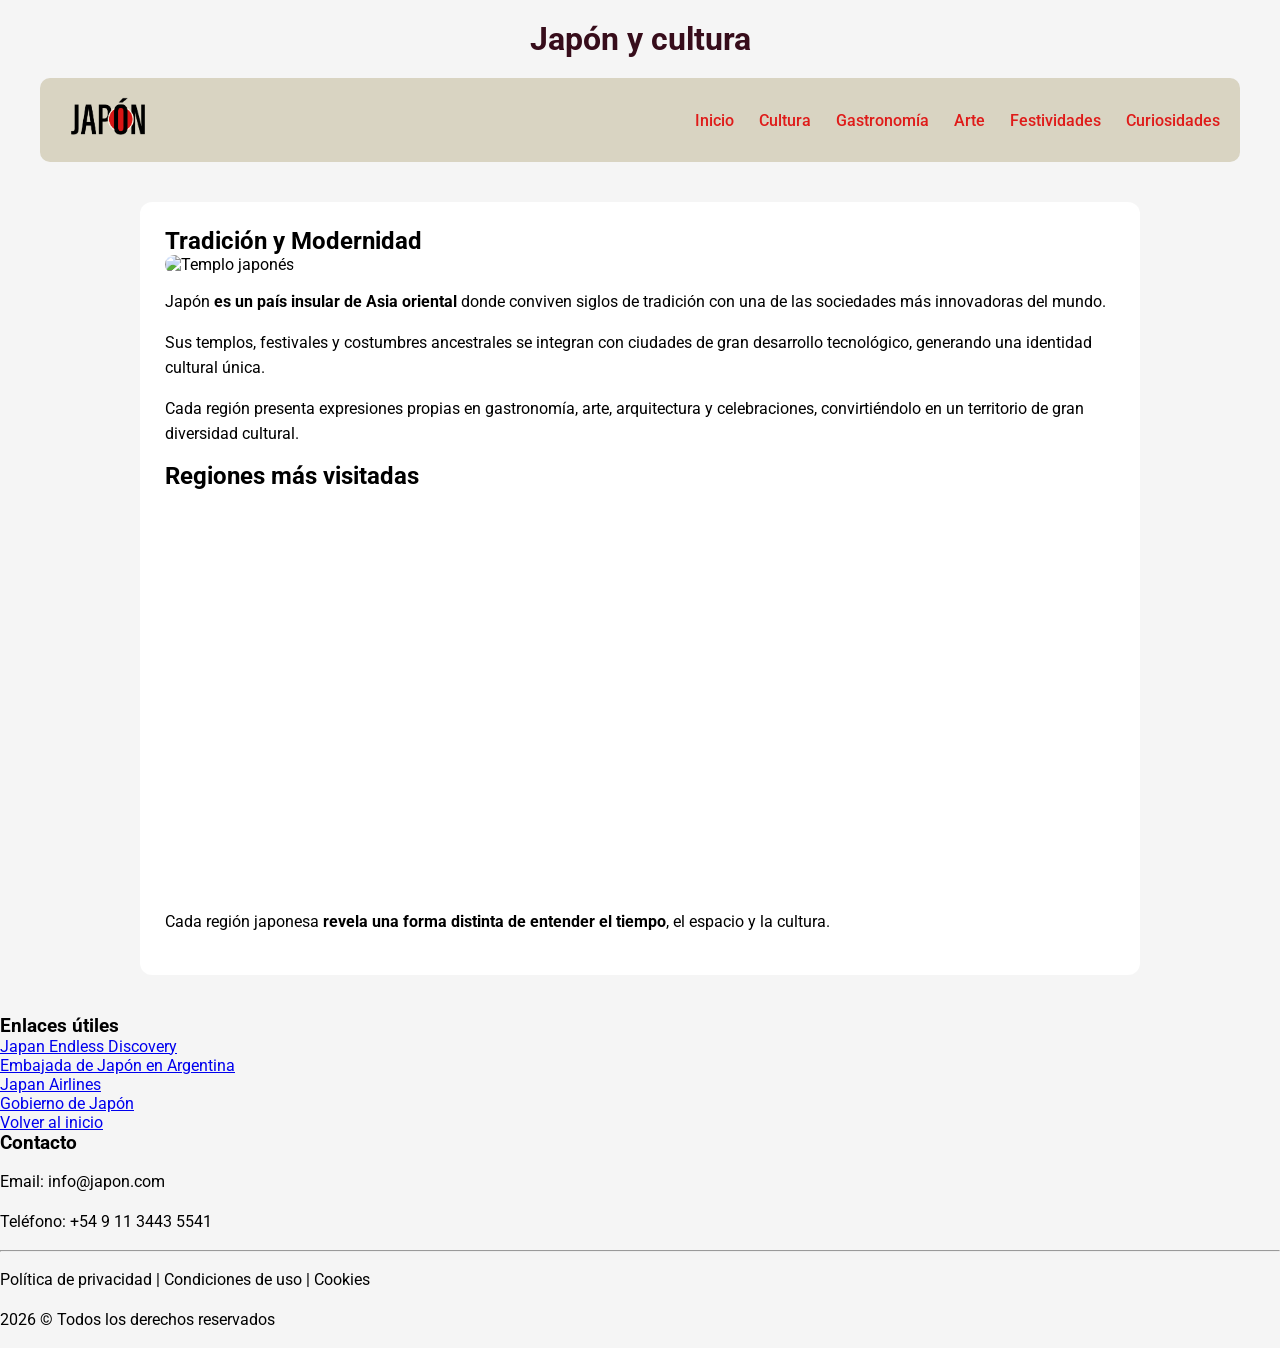
==== index.html @ 831f8cbd "Update title and structure of index.html" ====
<!DOCTYPE html>
<html lang="es">
<head>
    <meta charset="UTF-8">
    <title>AtlasCulturalJPN</title>
    <link rel="stylesheet" href="estilos.css">
    <meta name="viewport" content="width=device-width, initial-scale=1" />
</head>

<body>

<header id="inicio">

    <h1>Japón y cultura</h1>

    <div class="navbar">

        <!-- LOGO -->
        <a href="index.html">
            <img src="img/Logo-01.png" alt="Logo Japón" class="logo">
        </a>

        <!-- MENÚ -->
        <nav>
            <ul> 
                <li><a href="index.html">Inicio</a></li>
                <li><a href="cultura.html">Cultura</a></li>
                <li><a href="gastronomia.html">Gastronomía</a></li>
                <li><a href="arte.html">Arte</a></li>
                <li><a href="#">Festividades</a></li>
                <li><a href="#">Curiosidades</a></li>
            </ul>
        </nav>

    </div>

</header>

<!-- CONTENIDO PRINCIPAL -->
<main>

    <section>
        <h2>Tradición y Modernidad</h2>

        <img src="https://images.pexels.com/photos/3779816/pexels-photo-3779816.jpeg" alt="Templo japonés">

        <p>
            Japón <span class="destacado">es un país insular de Asia oriental</span> donde conviven siglos de tradición 
            con una de las sociedades más innovadoras del mundo.
        </p>

        <p>
            Sus templos, festivales y costumbres ancestrales se integran con ciudades 
            de gran desarrollo tecnológico, generando una identidad cultural única.
        </p>

        <p>
            Cada región presenta expresiones propias en gastronomía, arte, arquitectura 
            y celebraciones, convirtiéndolo en un territorio de gran diversidad cultural.
        </p>
    </section>

    <section>
        <h2>Regiones más visitadas</h2>

        <iframe 
            src="https://www.google.com/maps/embed?pb=!1m18!1m12!1m3!1d13698516.210896228!2d126.5425668277964!3d33.04687440712261!2m3!1f0!2f0!3m2!1i1024!2i768!4f13.1!3m3!1m2!1s0x34674e0fd77f192f%3A0xf54275d47c665244!2zSmFww7Nu!5e0!3m2!1ses!2sar!4v1775613751974!5m2!1ses!2sar" 
            width="100%" 
            height="400" 
            style="border:0;" 
            allowfullscreen="" 
            loading="lazy">
        </iframe>

        <p>
            Cada región japonesa <span class="destacado">revela una forma distinta de entender el tiempo</span>, 
            el espacio y la cultura.
        </p>
    </section>

</main>

<!-- ASIDE -->
<aside>
    <h3>Enlaces útiles</h3>
    <ul>
        <li><a href="https://www.japan.travel/en/my/">Japan Endless Discovery</a></li>
        <li><a href="https://www.ar.emb-japan.go.jp/">Embajada de Japón en Argentina</a></li>
        <li><a href="https://www.jal.co.jp/jp/en/">Japan Airlines</a></li>
        <li><a href="https://www.japan.go.jp/">Gobierno de Japón</a></li>
    </ul>
</aside>

<!-- VOLVER ARRIBA -->
<a href="#inicio">Volver al inicio</a>

<!-- FOOTER -->
<footer>
    <h3>Contacto</h3>
    <p>Email: info@japon.com</p>
    <p>Teléfono: +54 9 11 3443 5541</p>
    <hr>
    <p>Política de privacidad | Condiciones de uso | Cookies</p>
    <p>2026 © Todos los derechos reservados</p>
</footer>

</body>
</html>
---- estilos.css ----
@import url('https://fonts.googleapis.com/css2?family=Roboto:wght@300;400;500;700&display=swap');

/* RESET */
* {
    margin: 0;
    padding: 0;
    box-sizing: border-box;
}

/* BODY */
body {
    background-color: #f5f5f5;
    font-family: "Roboto", sans-serif;
}

/* HEADER */
#inicio { 
    width: 100%;
    display: flex;
    flex-direction: column;
    align-items: center;
}

/* TITULO */
h1 {
    margin: 20px 0;
    color: rgb(55, 13, 27);
}

/* NAVBAR */
.navbar {
    width: 100%;
    max-width: 1200px;
    margin: 0 auto;

    display: flex;
    justify-content: space-between; 
    align-items: center;

    background-color: #d9d4c2;
    padding: 15px 20px;
    border-radius: 10px;
}

/* LOGO */
.logo {
    height: 50px;
    width: auto;
    object-fit: contain;
}

/* MENÚ */
.navbar nav ul {
    display: flex;
    gap: 25px;
    list-style: none;
}

.navbar nav ul li a {
    text-decoration: none;
    color: rgb(223, 27, 25);
    font-weight: 500;
    transition: 0.3s;
}

.navbar nav ul li a:hover {
    color: #ff4d4d;
}

/* CONTENIDO */
main {
    max-width: 1000px;
    margin: 40px auto;
    padding: 25px;
    background-color: white;
    border-radius: 12px;
}

/* TEXTO */
p {
    margin: 15px 0;
    line-height: 1.6;
}

/* DESTACADO */
.destacado { 
    font-weight: bold;
}

/* IMÁGENES */
img { 
    border-radius: 20px;
    max-width: 100%;
}
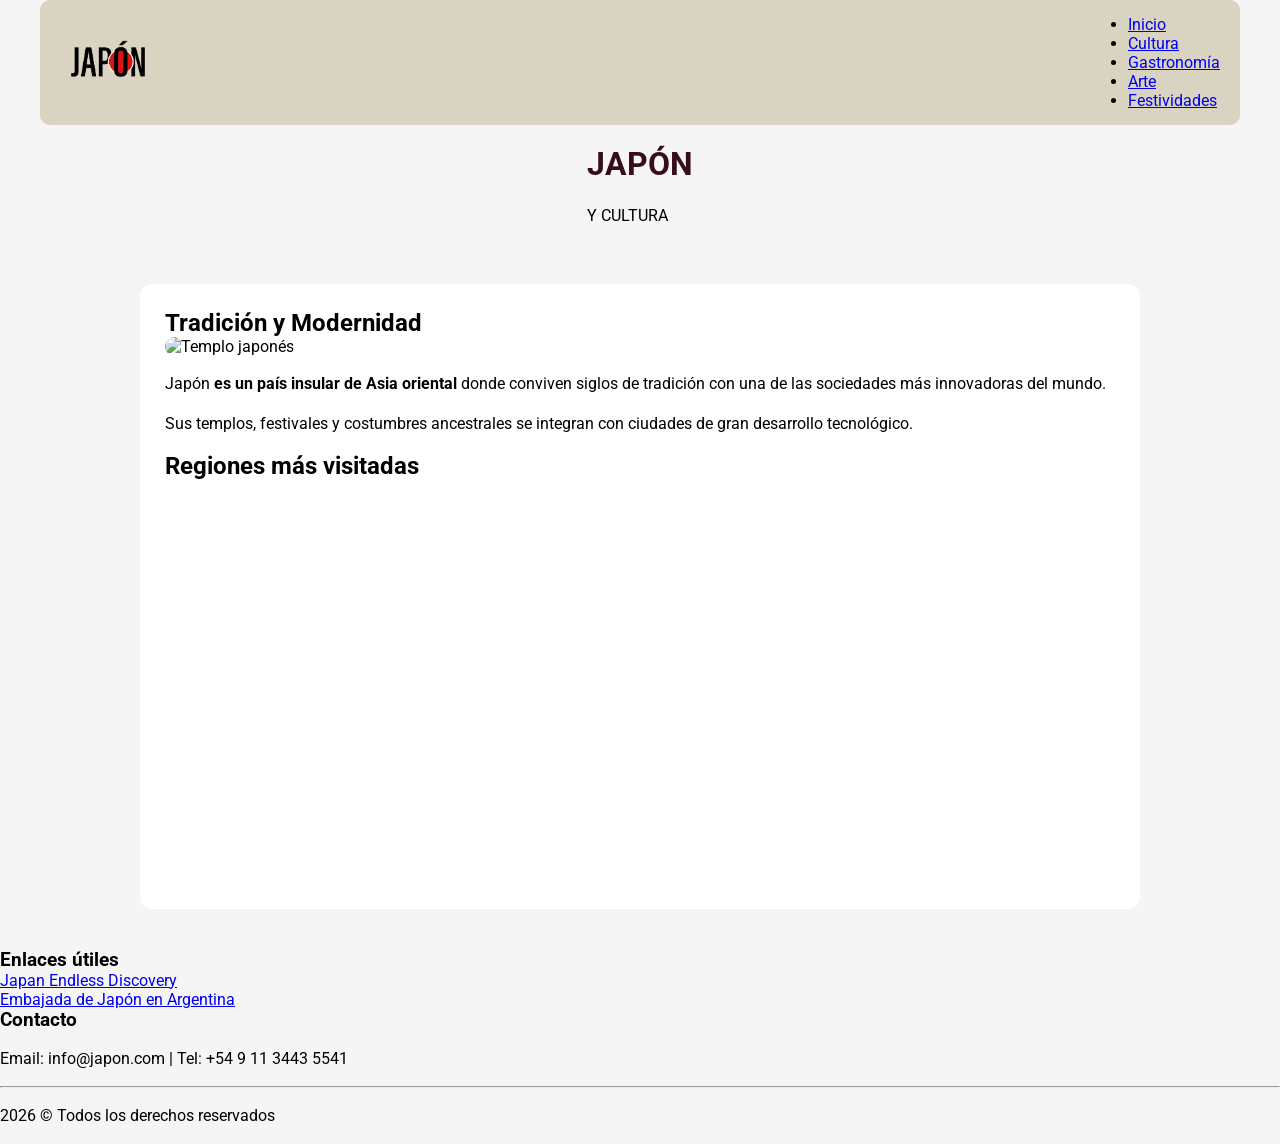
==== commit 4e2f1929: "Update index.html with new navigation and layout Refactor HTML structure and improve navigation." ====
--- a/index.html
+++ b/index.html
@@ -6,102 +6,64 @@
     <link rel="stylesheet" href="estilos.css">
     <meta name="viewport" content="width=device-width, initial-scale=1" />
 </head>
-
 <body>
 
 <header id="inicio">
+    <nav class="navbar">
+        <a href="index.html">
+            <img src="img/Logo-01.png" alt="Logo" class="logo">
+        </a>
+        <ul class="menu"> 
+            <li><a href="index.html">Inicio</a></li>
+            <li><a href="cultura.html">Cultura</a></li>
+            <li><a href="gastronomia.html">Gastronomía</a></li>
+            <li><a href="arte.html">Arte</a></li>
+            <li><a href="#">Festividades</a></li>
+        </ul>
+    </nav>
 
-    <h1>Japón y cultura</h1>
-
-    <div class="navbar">
-
-        <!-- LOGO -->
-        <a href="index.html">
-            <img src="img/Logo-01.png" alt="Logo Japón" class="logo">
-        </a>
-
-        <!-- MENÚ -->
-        <nav>
-            <ul> 
-                <li><a href="index.html">Inicio</a></li>
-                <li><a href="cultura.html">Cultura</a></li>
-                <li><a href="gastronomia.html">Gastronomía</a></li>
-                <li><a href="arte.html">Arte</a></li>
-                <li><a href="#">Festividades</a></li>
-                <li><a href="#">Curiosidades</a></li>
-            </ul>
-        </nav>
-
+    <div class="hero">
+        <div class="hero-content">
+            <h1>JAPÓN</h1>
+            <p>Y CULTURA</p>
+        </div>
     </div>
-
 </header>
 
-<!-- CONTENIDO PRINCIPAL -->
 <main>
-
-    <section>
+    <section class="contenedor">
         <h2>Tradición y Modernidad</h2>
-
-        <img src="https://images.pexels.com/photos/3779816/pexels-photo-3779816.jpeg" alt="Templo japonés">
-
-        <p>
-            Japón <span class="destacado">es un país insular de Asia oriental</span> donde conviven siglos de tradición 
-            con una de las sociedades más innovadoras del mundo.
-        </p>
-
-        <p>
-            Sus templos, festivales y costumbres ancestrales se integran con ciudades 
-            de gran desarrollo tecnológico, generando una identidad cultural única.
-        </p>
-
-        <p>
-            Cada región presenta expresiones propias en gastronomía, arte, arquitectura 
-            y celebraciones, convirtiéndolo en un territorio de gran diversidad cultural.
-        </p>
+        <img src="https://images.pexels.com/photos/3779816/pexels-photo-3779816.jpeg" alt="Templo japonés" class="img-fluida">
+        
+        <div class="texto-bloque">
+            <p>Japón <span class="destacado">es un país insular de Asia oriental</span> donde conviven siglos de tradición con una de las sociedades más innovadoras del mundo.</p>
+            <p>Sus templos, festivales y costumbres ancestrales se integran con ciudades de gran desarrollo tecnológico.</p>
+        </div>
     </section>
 
-    <section>
+    <section class="contenedor">
         <h2>Regiones más visitadas</h2>
-
-        <iframe 
-            src="https://www.google.com/maps/embed?pb=!1m18!1m12!1m3!1d13698516.210896228!2d126.5425668277964!3d33.04687440712261!2m3!1f0!2f0!3m2!1i1024!2i768!4f13.1!3m3!1m2!1s0x34674e0fd77f192f%3A0xf54275d47c665244!2zSmFww7Nu!5e0!3m2!1ses!2sar!4v1775613751974!5m2!1ses!2sar" 
-            width="100%" 
-            height="400" 
-            style="border:0;" 
-            allowfullscreen="" 
-            loading="lazy">
-        </iframe>
-
-        <p>
-            Cada región japonesa <span class="destacado">revela una forma distinta de entender el tiempo</span>, 
-            el espacio y la cultura.
-        </p>
+        <div class="mapa-contenedor">
+            <iframe src="https://www.google.com/maps/embed?pb=!1m18!1m12!1m3!1d3323.3000!2d139.6917!3d35.6895!2m3!1f0!2f0!3f0!3m2!1i1024!2i768!4f13.1!3m3!1m2!1s0x60188b85762e1343%3A0x46ef325f00e95c!2zSmFww7Nu!5e0!3m2!1ses!2sar!4v1625000000000!5m2!1ses!2sar" width="100%" height="400" style="border:0;" allowfullscreen="" loading="lazy"></iframe>
+        </div>
     </section>
-
 </main>
 
-<!-- ASIDE -->
-<aside>
+<aside class="contenedor">
     <h3>Enlaces útiles</h3>
     <ul>
         <li><a href="https://www.japan.travel/en/my/">Japan Endless Discovery</a></li>
         <li><a href="https://www.ar.emb-japan.go.jp/">Embajada de Japón en Argentina</a></li>
-        <li><a href="https://www.jal.co.jp/jp/en/">Japan Airlines</a></li>
-        <li><a href="https://www.japan.go.jp/">Gobierno de Japón</a></li>
     </ul>
 </aside>
 
-<!-- VOLVER ARRIBA -->
-<a href="#inicio">Volver al inicio</a>
-
-<!-- FOOTER -->
 <footer>
-    <h3>Contacto</h3>
-    <p>Email: info@japon.com</p>
-    <p>Teléfono: +54 9 11 3443 5541</p>
-    <hr>
-    <p>Política de privacidad | Condiciones de uso | Cookies</p>
-    <p>2026 © Todos los derechos reservados</p>
+    <div class="contenedor">
+        <h3>Contacto</h3>
+        <p>Email: info@japon.com | Tel: +54 9 11 3443 5541</p>
+        <hr>
+        <p>2026 © Todos los derechos reservados</p>
+    </div>
 </footer>
 
 </body>
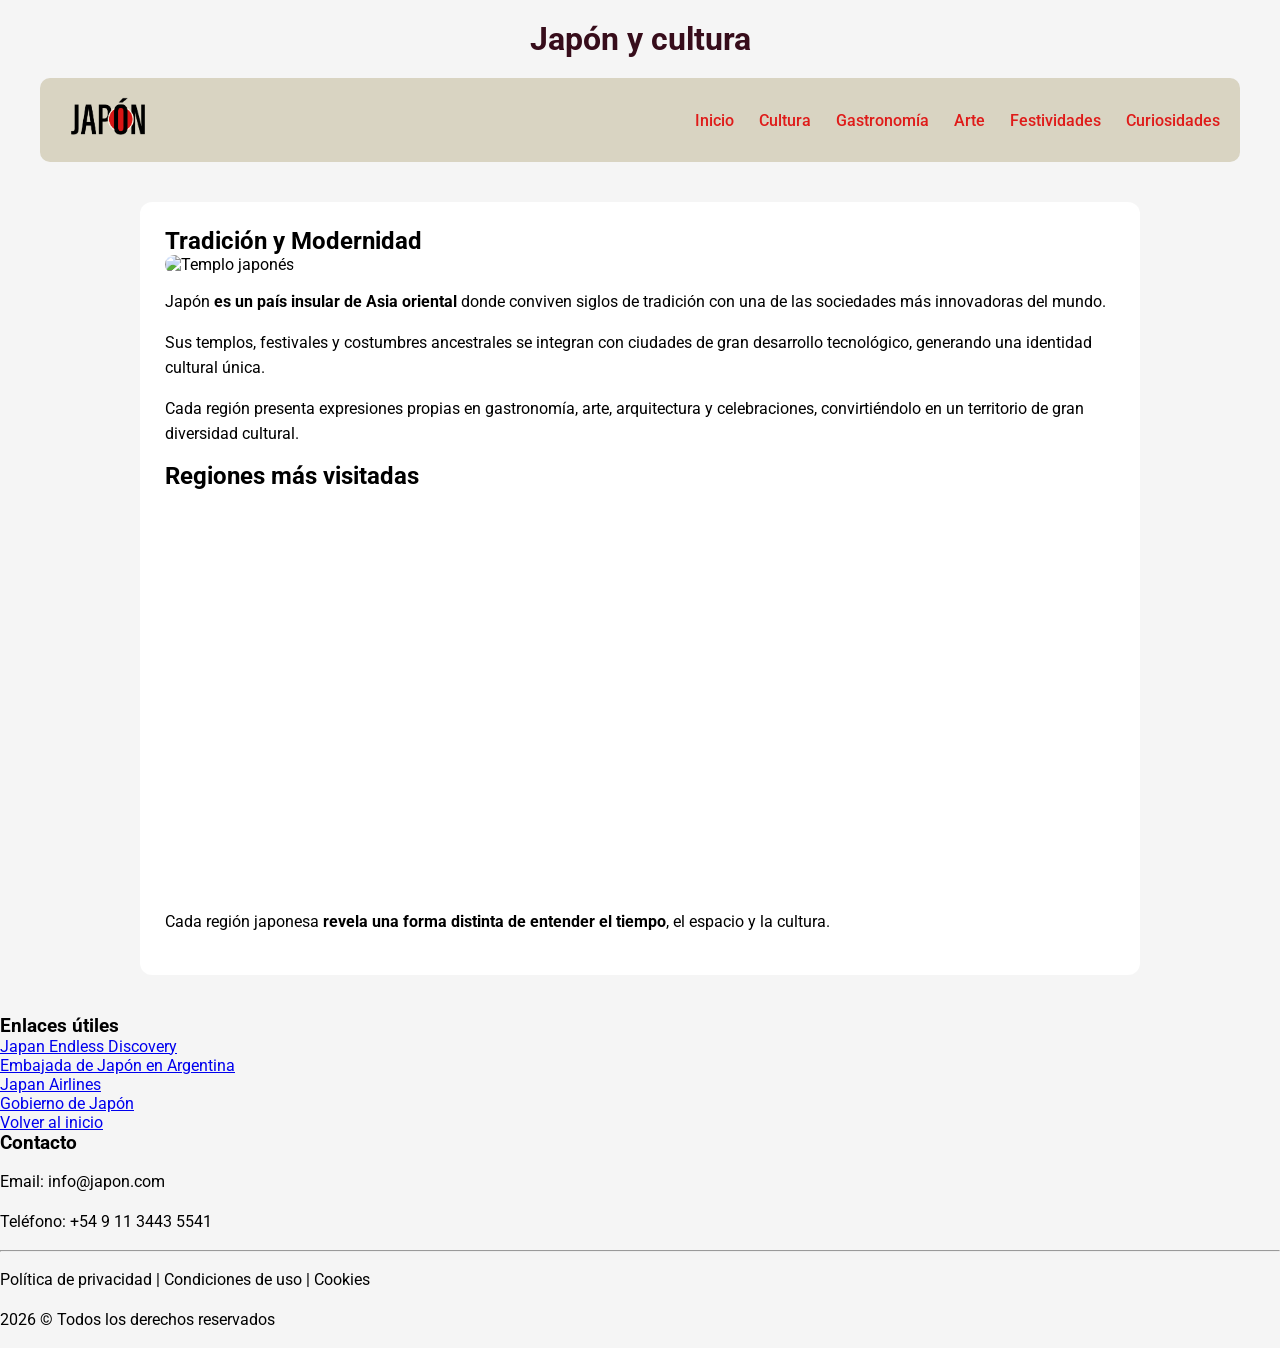
==== commit f021cbf1: "Update index.html" ====
--- a/index.html
+++ b/index.html
@@ -6,64 +6,102 @@
     <link rel="stylesheet" href="estilos.css">
     <meta name="viewport" content="width=device-width, initial-scale=1" />
 </head>
+
 <body>
 
 <header id="inicio">
-    <nav class="navbar">
+
+    <h1>Japón y cultura</h1>
+
+    <div class="navbar">
+
+        <!-- LOGO -->
         <a href="index.html">
-            <img src="img/Logo-01.png" alt="Logo" class="logo">
+            <img src="img/Logo-01.png" alt="Logo Japón" class="logo">
         </a>
-        <ul class="menu"> 
-            <li><a href="index.html">Inicio</a></li>
-            <li><a href="cultura.html">Cultura</a></li>
-            <li><a href="gastronomia.html">Gastronomía</a></li>
-            <li><a href="arte.html">Arte</a></li>
-            <li><a href="#">Festividades</a></li>
-        </ul>
-    </nav>
 
-    <div class="hero">
-        <div class="hero-content">
-            <h1>JAPÓN</h1>
-            <p>Y CULTURA</p>
-        </div>
+        <!-- MENÚ -->
+        <nav>
+            <ul> 
+                <li><a href="index.html">Inicio</a></li>
+                <li><a href="cultura.html">Cultura</a></li>
+                <li><a href="gastronomia.html">Gastronomía</a></li>
+                <li><a href="arte.html">Arte</a></li>
+                <li><a href="#">Festividades</a></li>
+                <li><a href="#">Curiosidades</a></li>
+            </ul>
+        </nav>
+
     </div>
+
 </header>
 
+<!-- CONTENIDO PRINCIPAL -->
 <main>
-    <section class="contenedor">
+
+    <section>
         <h2>Tradición y Modernidad</h2>
-        <img src="https://images.pexels.com/photos/3779816/pexels-photo-3779816.jpeg" alt="Templo japonés" class="img-fluida">
-        
-        <div class="texto-bloque">
-            <p>Japón <span class="destacado">es un país insular de Asia oriental</span> donde conviven siglos de tradición con una de las sociedades más innovadoras del mundo.</p>
-            <p>Sus templos, festivales y costumbres ancestrales se integran con ciudades de gran desarrollo tecnológico.</p>
-        </div>
+
+        <img src="https://images.pexels.com/photos/3779816/pexels-photo-3779816.jpeg" alt="Templo japonés">
+
+        <p>
+            Japón <span class="destacado">es un país insular de Asia oriental</span> donde conviven siglos de tradición 
+            con una de las sociedades más innovadoras del mundo.
+        </p>
+
+        <p>
+            Sus templos, festivales y costumbres ancestrales se integran con ciudades 
+            de gran desarrollo tecnológico, generando una identidad cultural única.
+        </p>
+
+        <p>
+            Cada región presenta expresiones propias en gastronomía, arte, arquitectura 
+            y celebraciones, convirtiéndolo en un territorio de gran diversidad cultural.
+        </p>
     </section>
 
-    <section class="contenedor">
+    <section>
         <h2>Regiones más visitadas</h2>
-        <div class="mapa-contenedor">
-            <iframe src="https://www.google.com/maps/embed?pb=!1m18!1m12!1m3!1d3323.3000!2d139.6917!3d35.6895!2m3!1f0!2f0!3f0!3m2!1i1024!2i768!4f13.1!3m3!1m2!1s0x60188b85762e1343%3A0x46ef325f00e95c!2zSmFww7Nu!5e0!3m2!1ses!2sar!4v1625000000000!5m2!1ses!2sar" width="100%" height="400" style="border:0;" allowfullscreen="" loading="lazy"></iframe>
-        </div>
+
+        <iframe 
+            src="https://www.google.com/maps/embed?pb=!1m18!1m12!1m3!1d13698516.210896228!2d126.5425668277964!3d33.04687440712261!2m3!1f0!2f0!3m2!1i1024!2i768!4f13.1!3m3!1m2!1s0x34674e0fd77f192f%3A0xf54275d47c665244!2zSmFww7Nu!5e0!3m2!1ses!2sar!4v1775613751974!5m2!1ses!2sar" 
+            width="100%" 
+            height="400" 
+            style="border:0;" 
+            allowfullscreen="" 
+            loading="lazy">
+        </iframe>
+
+        <p>
+            Cada región japonesa <span class="destacado">revela una forma distinta de entender el tiempo</span>, 
+            el espacio y la cultura.
+        </p>
     </section>
+
 </main>
 
-<aside class="contenedor">
+<!-- ASIDE -->
+<aside>
     <h3>Enlaces útiles</h3>
     <ul>
         <li><a href="https://www.japan.travel/en/my/">Japan Endless Discovery</a></li>
         <li><a href="https://www.ar.emb-japan.go.jp/">Embajada de Japón en Argentina</a></li>
+        <li><a href="https://www.jal.co.jp/jp/en/">Japan Airlines</a></li>
+        <li><a href="https://www.japan.go.jp/">Gobierno de Japón</a></li>
     </ul>
 </aside>
 
+<!-- VOLVER ARRIBA -->
+<a href="#inicio">Volver al inicio</a>
+
+<!-- FOOTER -->
 <footer>
-    <div class="contenedor">
-        <h3>Contacto</h3>
-        <p>Email: info@japon.com | Tel: +54 9 11 3443 5541</p>
-        <hr>
-        <p>2026 © Todos los derechos reservados</p>
-    </div>
+    <h3>Contacto</h3>
+    <p>Email: info@japon.com</p>
+    <p>Teléfono: +54 9 11 3443 5541</p>
+    <hr>
+    <p>Política de privacidad | Condiciones de uso | Cookies</p>
+    <p>2026 © Todos los derechos reservados</p>
 </footer>
 
 </body>
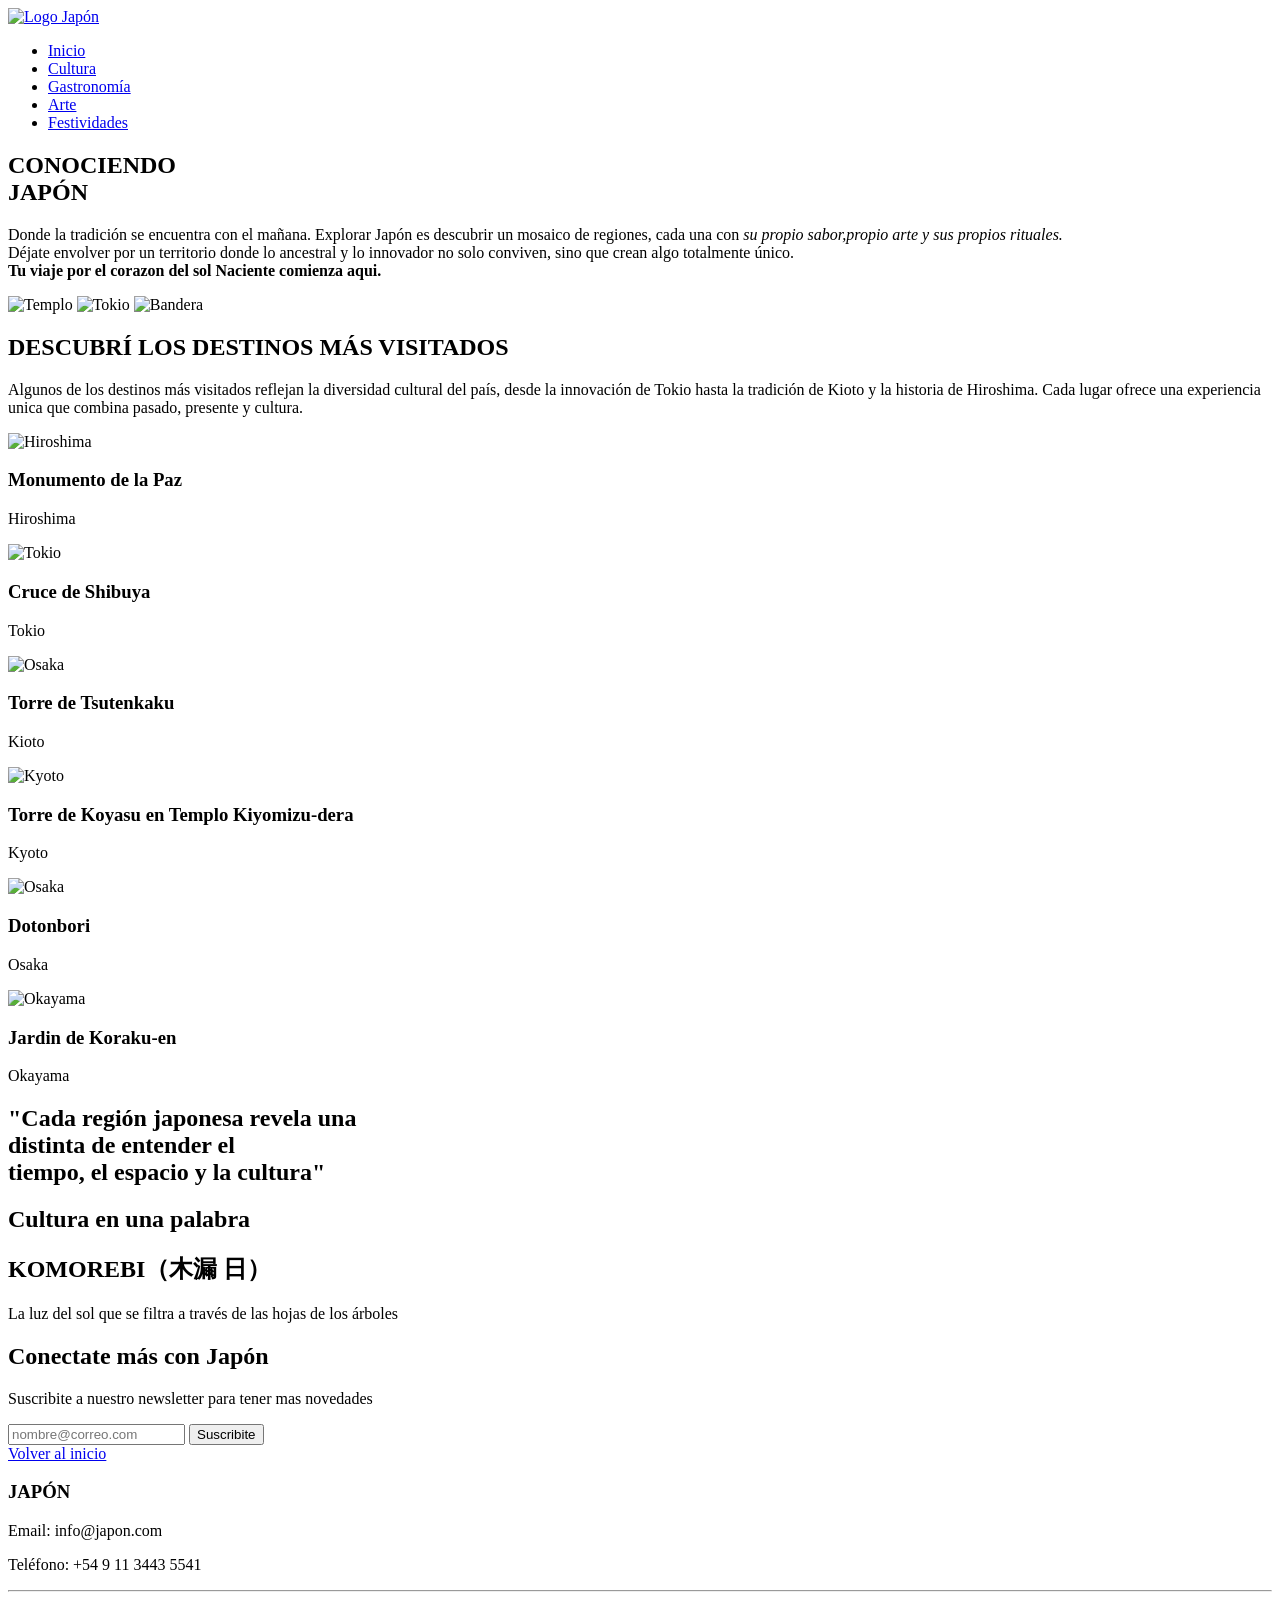
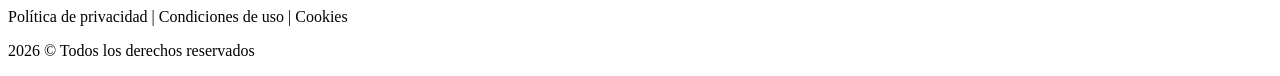
==== commit 86cfb51a: "Update index.html" ====
--- a/index.html
+++ b/index.html
@@ -2,107 +2,133 @@
 <html lang="es">
 <head>
     <meta charset="UTF-8">
-    <title>AtlasCulturalJPN</title>
-    <link rel="stylesheet" href="estilos.css">
-    <meta name="viewport" content="width=device-width, initial-scale=1" />
+    <meta name="viewport" content="width=device-width, initial-scale=1.0">
+    <title>Japón</title>
+    <link rel="stylesheet" href="style.css">
 </head>
-
 <body>
 
-<header id="inicio">
+    <header id="inicio">
+        <div class="navbar container">
+            <a href="index.html">
+                <img src="img/logo.png" alt="Logo Japón" class="logo">
+            </a>
+            <nav>
+                <ul>
+                    <li><a href="index.html" class="active">Inicio</a></li>
+                    <li><a href="cultura.html">Cultura</a></li>
+                    <li><a href="gastronomia.html">Gastronomía</a></li>
+                    <li><a href="arte.html">Arte</a></li>
+                    <li><a href="#">Festividades</a></li>
+                </ul>
+            </nav>
+        </div>
+    </header>
 
-    <h1>Japón y cultura</h1>
+    <main>
+        <section class="hero">
+                <h1>CONOCIENDO <br> JAPÓN</h1>
+            </div>
+        </section>
 
-    <div class="navbar">
+        <section class="intro container">
+            <div class="intro-text">
+                <p>
+                    Donde la tradición se encuentra con el mañana. Explorar Japón es descubrir un mosaico de regiones, cada una con <em>su propio sabor,propio arte y sus propios rituales.</em> 
+                    <br>
+Déjate envolver por un territorio donde lo ancestral y lo innovador no solo conviven, sino que crean algo totalmente único.
+<br>
+   <strong>Tu viaje por el corazon del sol Naciente comienza aqui.</strong> 
+                </p>
+            </div>
+            
+            <div class="intro-mosaic">
+                <img src="img/templo1.jpeg" alt="Templo">
+                <img src="img/tokio pantallas.jpg" alt="Tokio">
+                <img src="img/bandera.jpg" alt="Bandera">
+            </div>
+        </section>
 
-        <!-- LOGO -->
-        <a href="index.html">
-            <img src="img/Logo-01.png" alt="Logo Japón" class="logo">
-        </a>
+        <section class="destinos">
+            <div class="container">
+                <h2>DESCUBRÍ LOS DESTINOS MÁS VISITADOS</h2>
+                <p>Algunos de los destinos más visitados reflejan la diversidad cultural del país, desde la innovación de Tokio hasta la tradición de 
+Kioto y la historia de Hiroshima. Cada lugar ofrece una experiencia unica que combina pasado, presente y cultura.</p>
 
-        <!-- MENÚ -->
-        <nav>
-            <ul> 
-                <li><a href="index.html">Inicio</a></li>
-                <li><a href="cultura.html">Cultura</a></li>
-                <li><a href="gastronomia.html">Gastronomía</a></li>
-                <li><a href="arte.html">Arte</a></li>
-                <li><a href="#">Festividades</a></li>
-                <li><a href="#">Curiosidades</a></li>
-            </ul>
-        </nav>
+                <div class="destinos-grid">
+                    <article class="card">
+                        <img src="img/monumento.jpg" alt="Hiroshima">
+                        <h3>Monumento de la Paz</h3>
+                        <p>Hiroshima</p>
+                    </article>
+                    <article class="card">
+                        <img src="img/shibuya.jpg" alt="Tokio">
+                        <h3>Cruce de Shibuya</h3>
+                        <p>Tokio</p>
+                    </article>
+                    <article class="card">
+                        <img src="img/torre.jpg" alt="Osaka">
+                        <h3>Torre de Tsutenkaku</h3>
+                        <p>Kioto</p>
+                    </article>
+                    <article class="card"> 
+                        <img src="img/templo2.jpg" alt="Kyoto">
+                        <h3>Torre de Koyasu en Templo Kiyomizu-dera</h3>
+                        <p>Kyoto</p>
+                    </article>
+                    <article class="card"> 
+                        <img src="img/dotonbori.jpg" alt="Osaka">
+                        <h3>Dotonbori</h3>
+                        <p>Osaka</p>
+                    </article>
+                    <article class="card"> 
+                        <img src="img/Jardin de Koraku.jpg" alt="Okayama">
+                        <h3>Jardin de Koraku-en</h3>
+                        <p>Okayama</p>
+                    </article>
 
-    </div>
+                    </div>
+            </div>
+        </section>
 
-</header>
+        <section class="frase-destacada">
+            <h2>"Cada región japonesa revela una <br> distinta de entender el <br>tiempo, el espacio y la cultura"</h2>
+        </section>
 
-<!-- CONTENIDO PRINCIPAL -->
-<main>
+        <section class="komorebi">
+            <h2>Cultura en una palabra</h2>
+            <h2>KOMOREBI（木漏 日）</h2>
+            <p>La luz del sol que se filtra a través de las hojas de los árboles</p>
+        </section>
 
-    <section>
-        <h2>Tradición y Modernidad</h2>
+        <section class="newsletter">
+            <div class="container">
+                <h2>Conectate más con Japón</h2>
+                <p>Suscribite a nuestro newsletter para tener mas novedades</p>
+                <form>
+                    <input type="email" placeholder="nombre@correo.com" required>
+                    <button type="submit">Suscribite</button>
+                </form>
+            </div>
+        </section>
+    </main>
 
-        <img src="https://images.pexels.com/photos/3779816/pexels-photo-3779816.jpeg" alt="Templo japonés">
+     
 
-        <p>
-            Japón <span class="destacado">es un país insular de Asia oriental</span> donde conviven siglos de tradición 
-            con una de las sociedades más innovadoras del mundo.
-        </p>
+    <footer>
 
-        <p>
-            Sus templos, festivales y costumbres ancestrales se integran con ciudades 
-            de gran desarrollo tecnológico, generando una identidad cultural única.
-        </p>
+        <a href="#inicio">Volver al inicio</a>
+       
+        <h3>JAPÓN</h3>
 
-        <p>
-            Cada región presenta expresiones propias en gastronomía, arte, arquitectura 
-            y celebraciones, convirtiéndolo en un territorio de gran diversidad cultural.
-        </p>
-    </section>
+        <p>Email: info@japon.com</p>
+        <p>Teléfono: +54 9 11 3443 5541</p>
 
-    <section>
-        <h2>Regiones más visitadas</h2>
+        <hr>
 
-        <iframe 
-            src="https://www.google.com/maps/embed?pb=!1m18!1m12!1m3!1d13698516.210896228!2d126.5425668277964!3d33.04687440712261!2m3!1f0!2f0!3m2!1i1024!2i768!4f13.1!3m3!1m2!1s0x34674e0fd77f192f%3A0xf54275d47c665244!2zSmFww7Nu!5e0!3m2!1ses!2sar!4v1775613751974!5m2!1ses!2sar" 
-            width="100%" 
-            height="400" 
-            style="border:0;" 
-            allowfullscreen="" 
-            loading="lazy">
-        </iframe>
-
-        <p>
-            Cada región japonesa <span class="destacado">revela una forma distinta de entender el tiempo</span>, 
-            el espacio y la cultura.
-        </p>
-    </section>
-
-</main>
-
-<!-- ASIDE -->
-<aside>
-    <h3>Enlaces útiles</h3>
-    <ul>
-        <li><a href="https://www.japan.travel/en/my/">Japan Endless Discovery</a></li>
-        <li><a href="https://www.ar.emb-japan.go.jp/">Embajada de Japón en Argentina</a></li>
-        <li><a href="https://www.jal.co.jp/jp/en/">Japan Airlines</a></li>
-        <li><a href="https://www.japan.go.jp/">Gobierno de Japón</a></li>
-    </ul>
-</aside>
-
-<!-- VOLVER ARRIBA -->
-<a href="#inicio">Volver al inicio</a>
-
-<!-- FOOTER -->
-<footer>
-    <h3>Contacto</h3>
-    <p>Email: info@japon.com</p>
-    <p>Teléfono: +54 9 11 3443 5541</p>
-    <hr>
-    <p>Política de privacidad | Condiciones de uso | Cookies</p>
-    <p>2026 © Todos los derechos reservados</p>
-</footer>
+        <p>Política de privacidad | Condiciones de uso | Cookies</p>
+        <p>2026 © Todos los derechos reservados</p>
+    </footer>
 
 </body>
 </html>
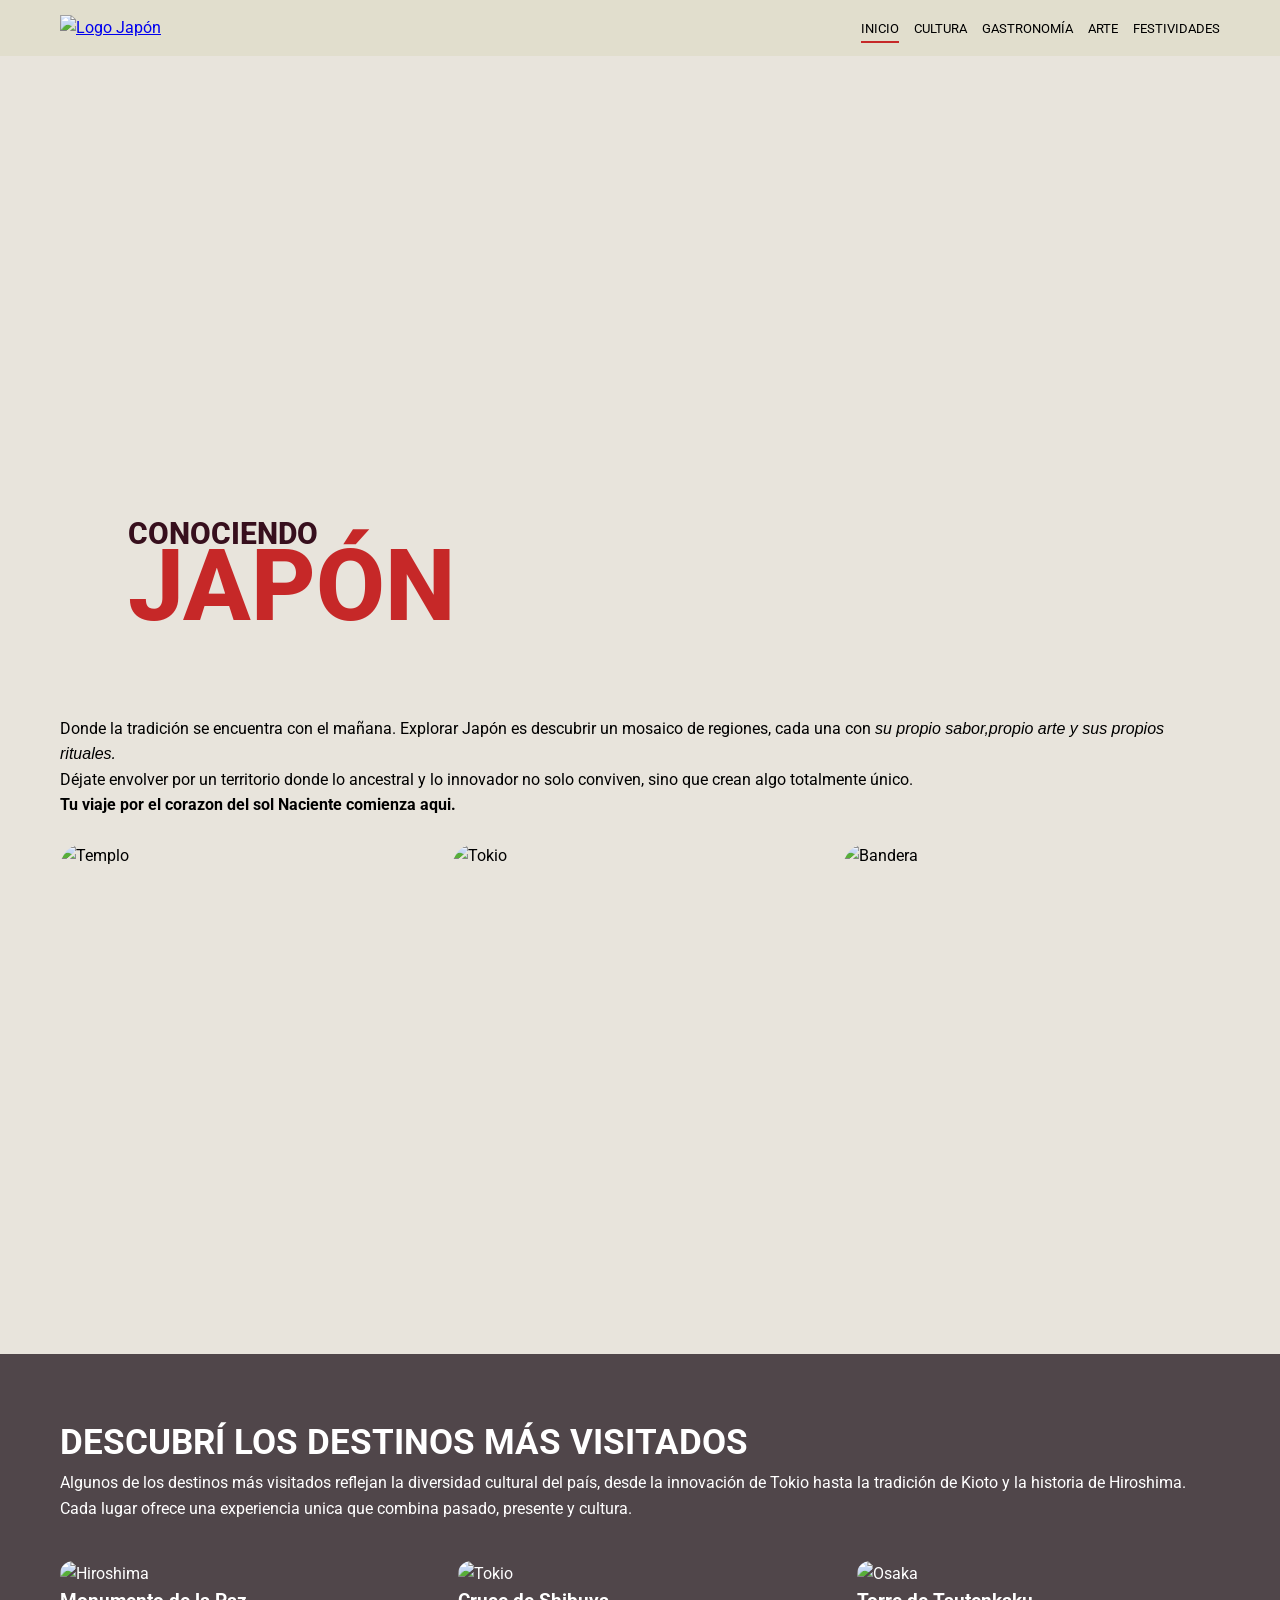
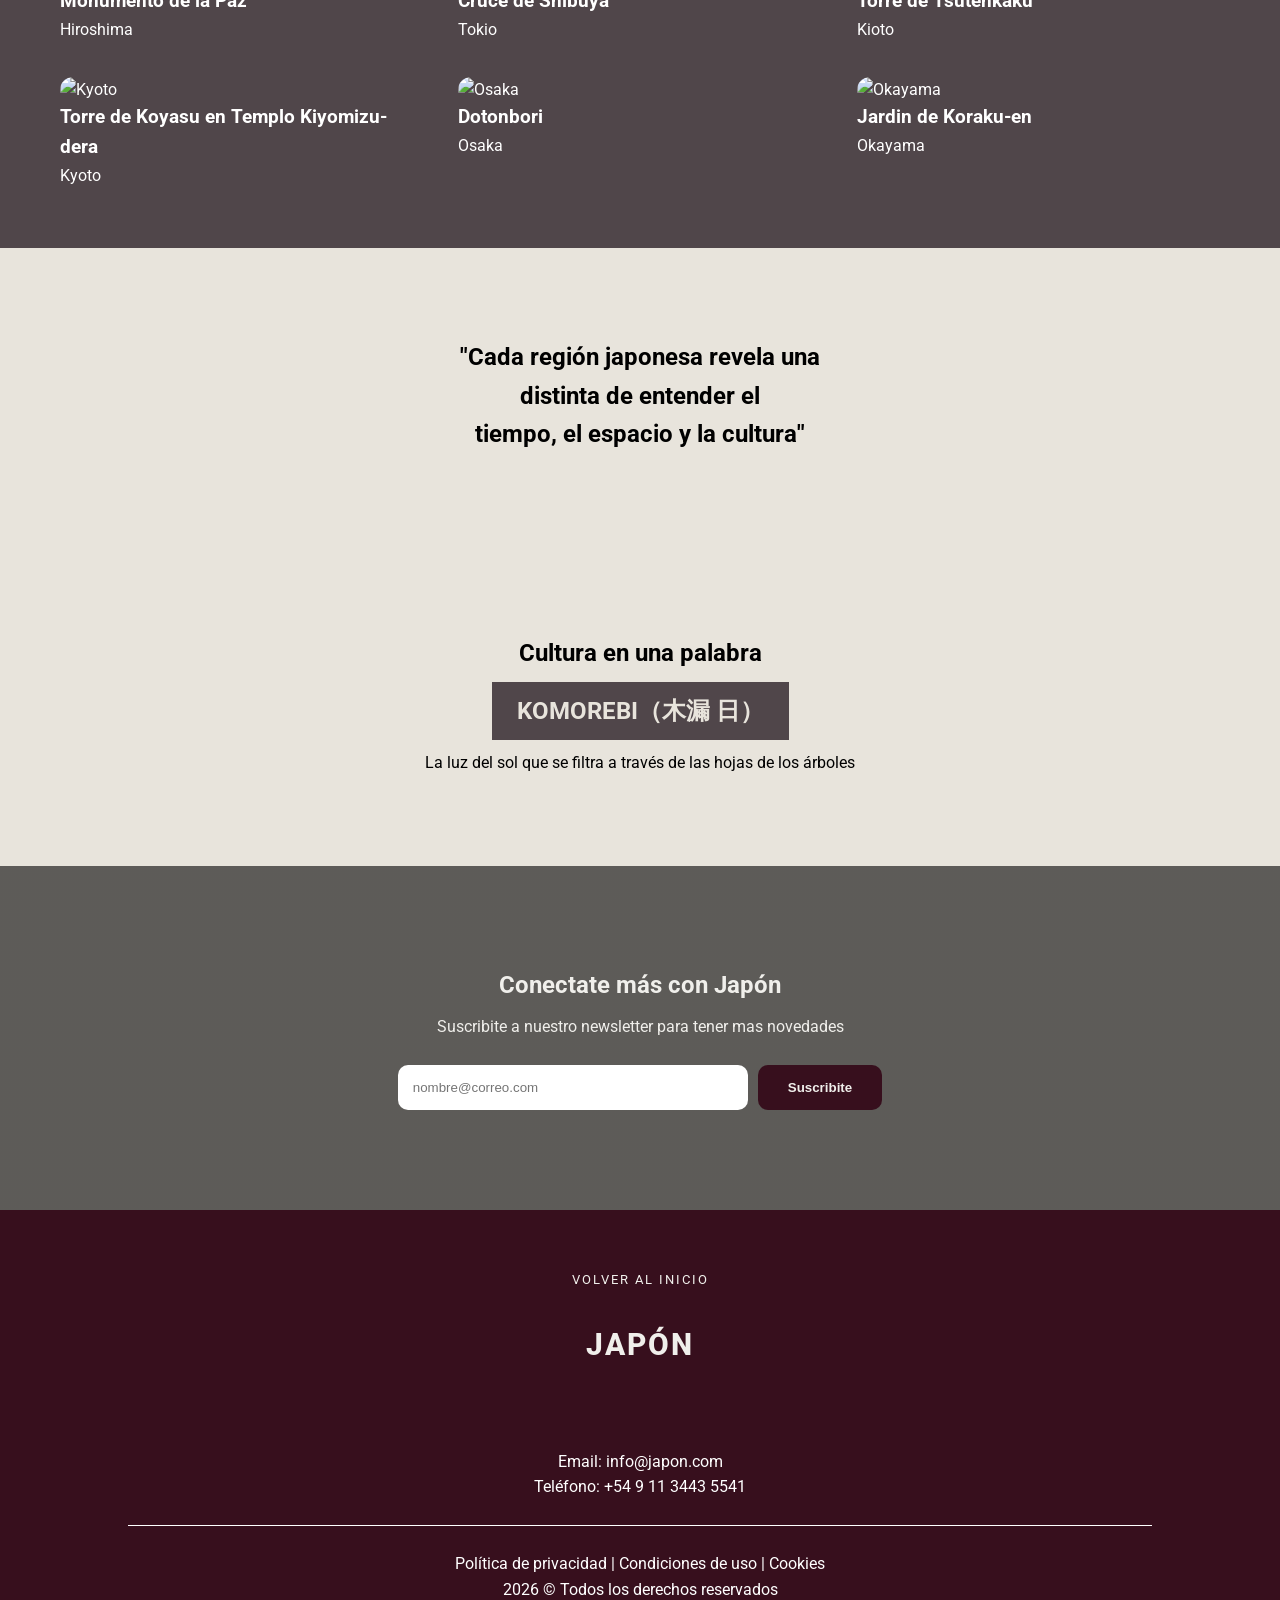
==== commit 4296ceaf: "Change stylesheet link from style.css to estilos.css" ====
--- a/index.html
+++ b/index.html
@@ -4,7 +4,7 @@
     <meta charset="UTF-8">
     <meta name="viewport" content="width=device-width, initial-scale=1.0">
     <title>Japón</title>
-    <link rel="stylesheet" href="style.css">
+    <link rel="stylesheet" href="estilos.css">
 </head>
 <body>
 
--- a/estilos.css
+++ b/estilos.css
@@ -0,0 +1,325 @@
+@import url('https://fonts.googleapis.com/css2?family=Roboto:wght@300;400;500;700;800&display=swap');
+
+
+* {
+  margin: 0;
+  padding: 0;
+  box-sizing: border-box;
+}
+
+
+
+
+:root {
+  --rojo: #c62828;
+   
+  --beige: #E8E4DC;
+   
+  --gris-fondo: #50464a;
+   
+  --blanco: #f0efeb;
+   
+  --max-width: 1200px;
+   
+  --radius: 25px;
+}
+
+
+
+
+
+
+body {
+  font-family: 'Roboto', sans-serif;
+  background-color: var(--beige);
+  color: var(--negro);
+  line-height: 1.6;
+}
+
+
+
+
+
+.container {
+  max-width: var(--max-width);
+  margin: 0 auto;
+  padding: 0 20px;
+  flex-end:
+}
+
+
+
+/* header y nav */
+
+header {
+  background-color: #e1decd;
+  padding: 15px 0;
+}
+
+.navbar {
+  display: flex; display: flex;
+  flex-direction: column;
+  align-items: center;
+  gap: 15px;
+  justify-content: space-between;
+  align-items: center;
+}
+
+nav ul {
+  display: flex;
+  gap: 15px;
+  list-style: none;
+  flex-wrap: wrap;
+  justify-content: center;
+}
+
+nav a {
+  text-decoration: none;
+  color: var(--negro);
+  font-size: 13px;
+  text-transform: uppercase;
+}
+
+nav a.active {
+  color: var(#e6342f);
+  font-weight: var(--font-bold);
+  border-bottom: 2px solid var(--rojo);
+  padding-bottom: 5px;
+}
+
+.logo {
+  height: 60px;
+}
+
+
+
+
+/* hero */
+
+.hero {
+  height: 70vh;
+  background: url('img/fuji-01.png') center/cover no-repeat;
+  display: flex;
+  flex-direction: column;
+  justify-content: flex-end;
+  align-items: flex-start;
+  padding: 0 0 40px 5%;
+  margin-bottom: 30px;
+}
+
+.hero h1 {
+  color: #c62828;
+  font-size: 100px;
+  font-weight: 800;
+  line-height: 0.8;
+}
+
+.hero h1::first-line {
+  color: #370f1d;
+  font-size: 30px;
+}
+
+
+
+
+/* intro */
+
+.intro-text {
+  margin-top: 25px;
+  margin-bottom: 25px;
+}
+
+.intro-mosaic {
+  display: grid;
+  gap: 15px;
+  grid-template-columns: 1fr 1fr;
+  margin-top: 10px;
+  margin-bottom: 40px;
+}
+
+.intro-mosaic img:first-child {
+  grid-row: span 2;
+  height: 100%;
+}
+
+.intro-mosaic img {
+  width: 100%;
+  object-fit: cover;
+  border-radius: var(--radius);
+  aspect-ratio: 1/1;
+}
+
+
+
+
+/* destinos */
+
+.destinos {
+  background-color: var(--gris-fondo);
+  color: white;
+  padding: 60px 0;
+}
+
+.destinos-grid {
+  display: grid;
+  margin-top: 40px;
+  gap: 25px;
+  grid-template-columns: 1fr;
+}
+
+.card img {
+  width: 100%;
+  aspect-ratio: 4/3;
+  object-fit: cover;
+  border-radius: var(--radius);
+}
+
+
+
+
+/* frase */
+
+.frase-destacada {
+  text-align: center;
+  padding: 90px 20px;
+}
+
+
+
+
+/* komorebi */
+
+.komorebi {
+  text-align: center;
+  padding: 90px 20px;
+}
+
+.komorebi h2:last-of-type {
+  background-color: var(--gris-fondo);
+  color: var(--beige);
+  display: inline-block;
+  padding: 10px 25px;
+  margin: 10px 0;
+}
+
+
+
+
+/* newsletter */
+
+.newsletter {
+  background: linear-gradient(rgba(0,0,0,0.6), rgba(0,0,0,0.6)),
+    url('img/kiyomizudera.jpeg') center/cover no-repeat;
+  color: #f0efeb;
+  padding: 100px 20px;
+  text-align: center;
+}
+
+.newsletter h2 {
+  margin-bottom: 10px;
+}
+
+.newsletter form {
+  display: flex;
+  justify-content: center;
+  gap: 10px;
+  margin-top: 25px;
+}
+
+.newsletter input {
+  padding: 15px;
+  border-radius: 10px;
+  border: none;
+  width: 100%;
+  max-width: 350px;
+}
+
+.newsletter button {
+  padding: 15px 30px;
+  background-color: #370f1d;
+  color: #f0efeb;
+  border: none;
+  border-radius: 10px;
+  font-weight: bold;
+  cursor: pointer;
+}
+
+
+
+/* footer */
+
+footer {
+  background-color: #370f1d;
+  color: #ffffff;
+  padding: 60px 0 30px;
+  text-align: center;
+}
+
+footer h3 {
+  color: #f0efeb;
+  font-size: 30px;
+  font-weight: 800;
+  margin-bottom: 80px;
+  letter-spacing: 2px;
+}
+
+footer hr {
+  border: 0;
+  border-top: 1px solid #ffffff;
+  margin: 25px auto;
+  width: 80%;
+}
+
+footer a {
+  display: block;
+  color: #f0efeb !important;
+  text-decoration: none !important;
+  font-size: 13px;
+  text-transform: uppercase;
+  letter-spacing: 2px;
+  margin-bottom: 30px;
+}
+
+
+
+/* desktop */
+
+@media (min-width: 1024px) {
+  .navbar {
+    flex-direction: row;
+    justify-content: space-between;
+  }
+
+  .hero {
+    display: flex;
+    flex-direction: column;
+    flex-wrap: nowrap;
+    justify-content: flex-end;
+    align-items: flex-start;
+    align-content: stretch;
+    text-align: left;
+    padding: 0 0 60px 10%;
+  }
+
+  .intro-mosaic { grid-template-columns: repeat(3, 1fr); }
+  .intro-mosaic img:first-child { grid-row: span 1; aspect-ratio: 4/5; }
+  .intro-mosaic img { aspect-ratio: 4/5; }
+
+  .destinos-grid { grid-template-columns: repeat(3, 1fr); gap: 35px; }
+  .destinos h2 { font-size: 2.2rem; }
+}
+
+
+
+/* mobile */
+
+@media (max-width: 768px) {
+  footer p {
+    font-size: 12px;
+  }
+
+  .newsletter form {
+    flex-direction: column;
+    align-items: center;
+  }
+}
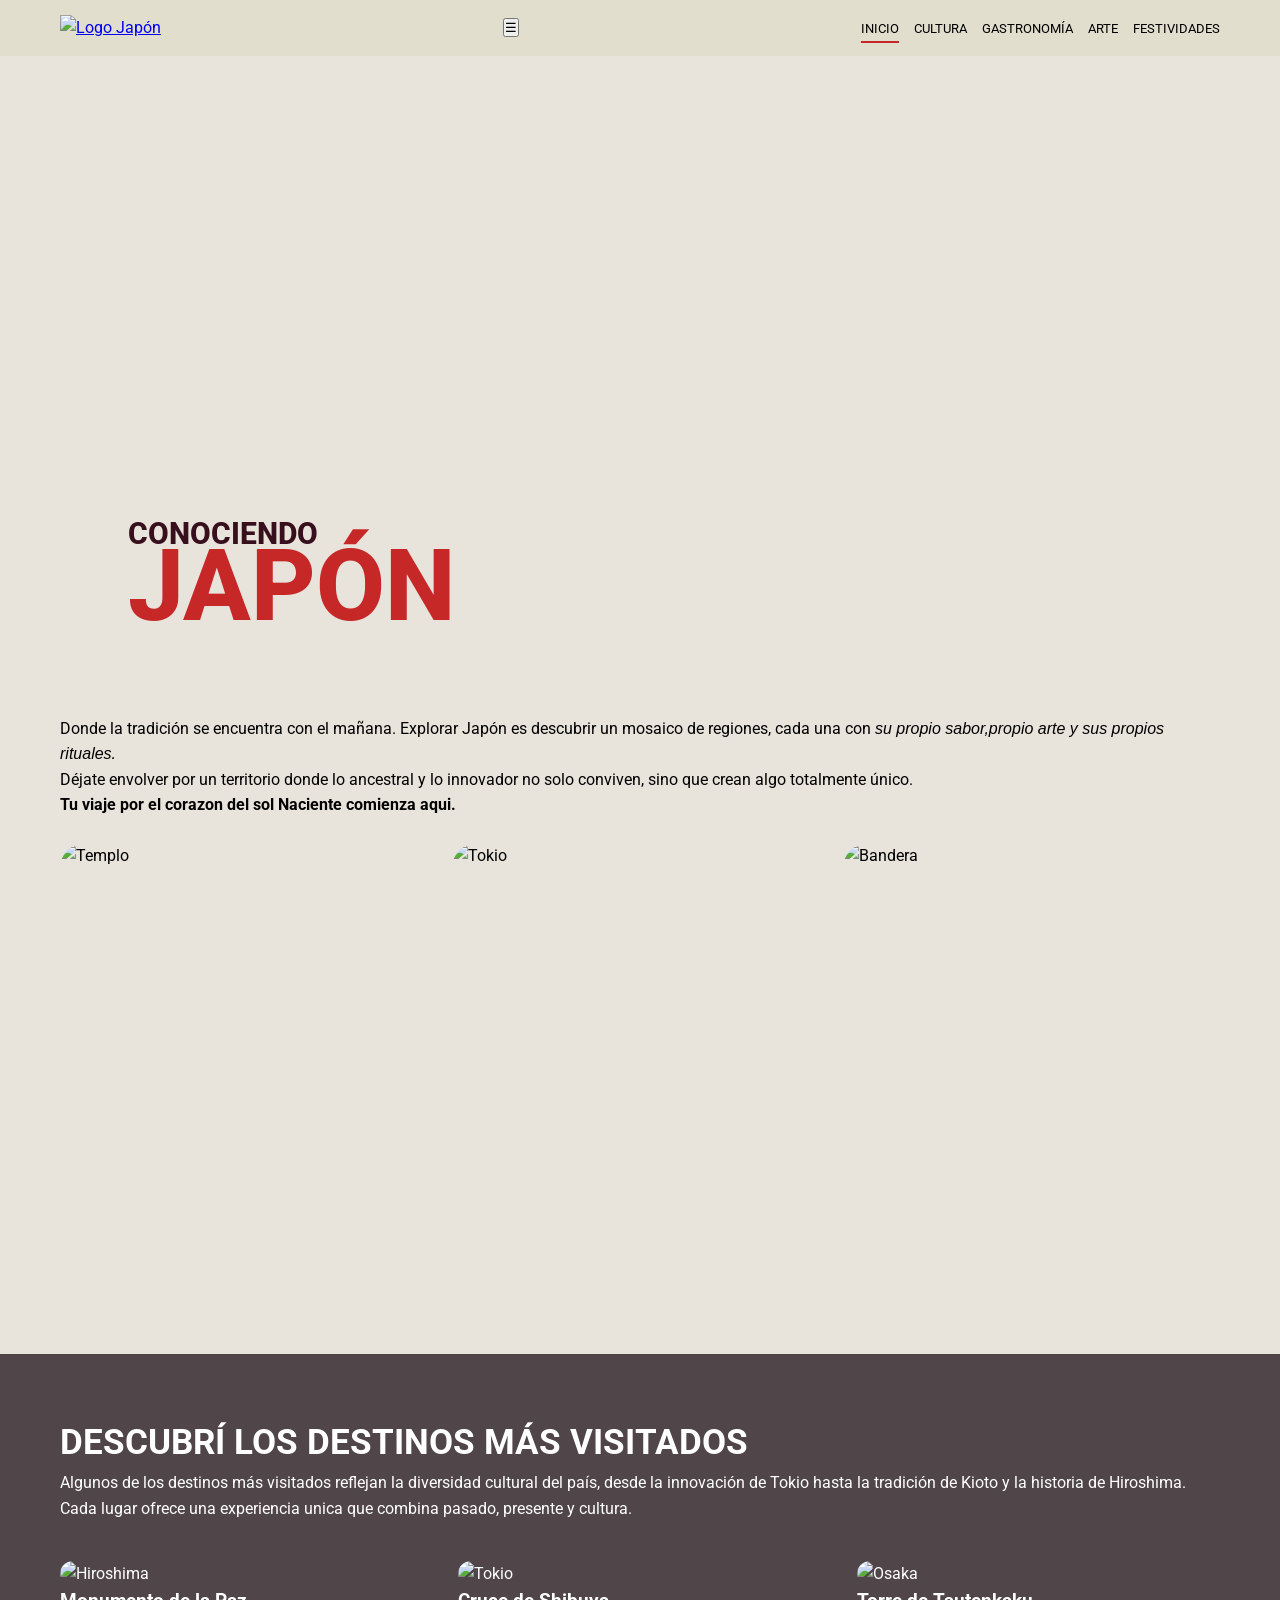
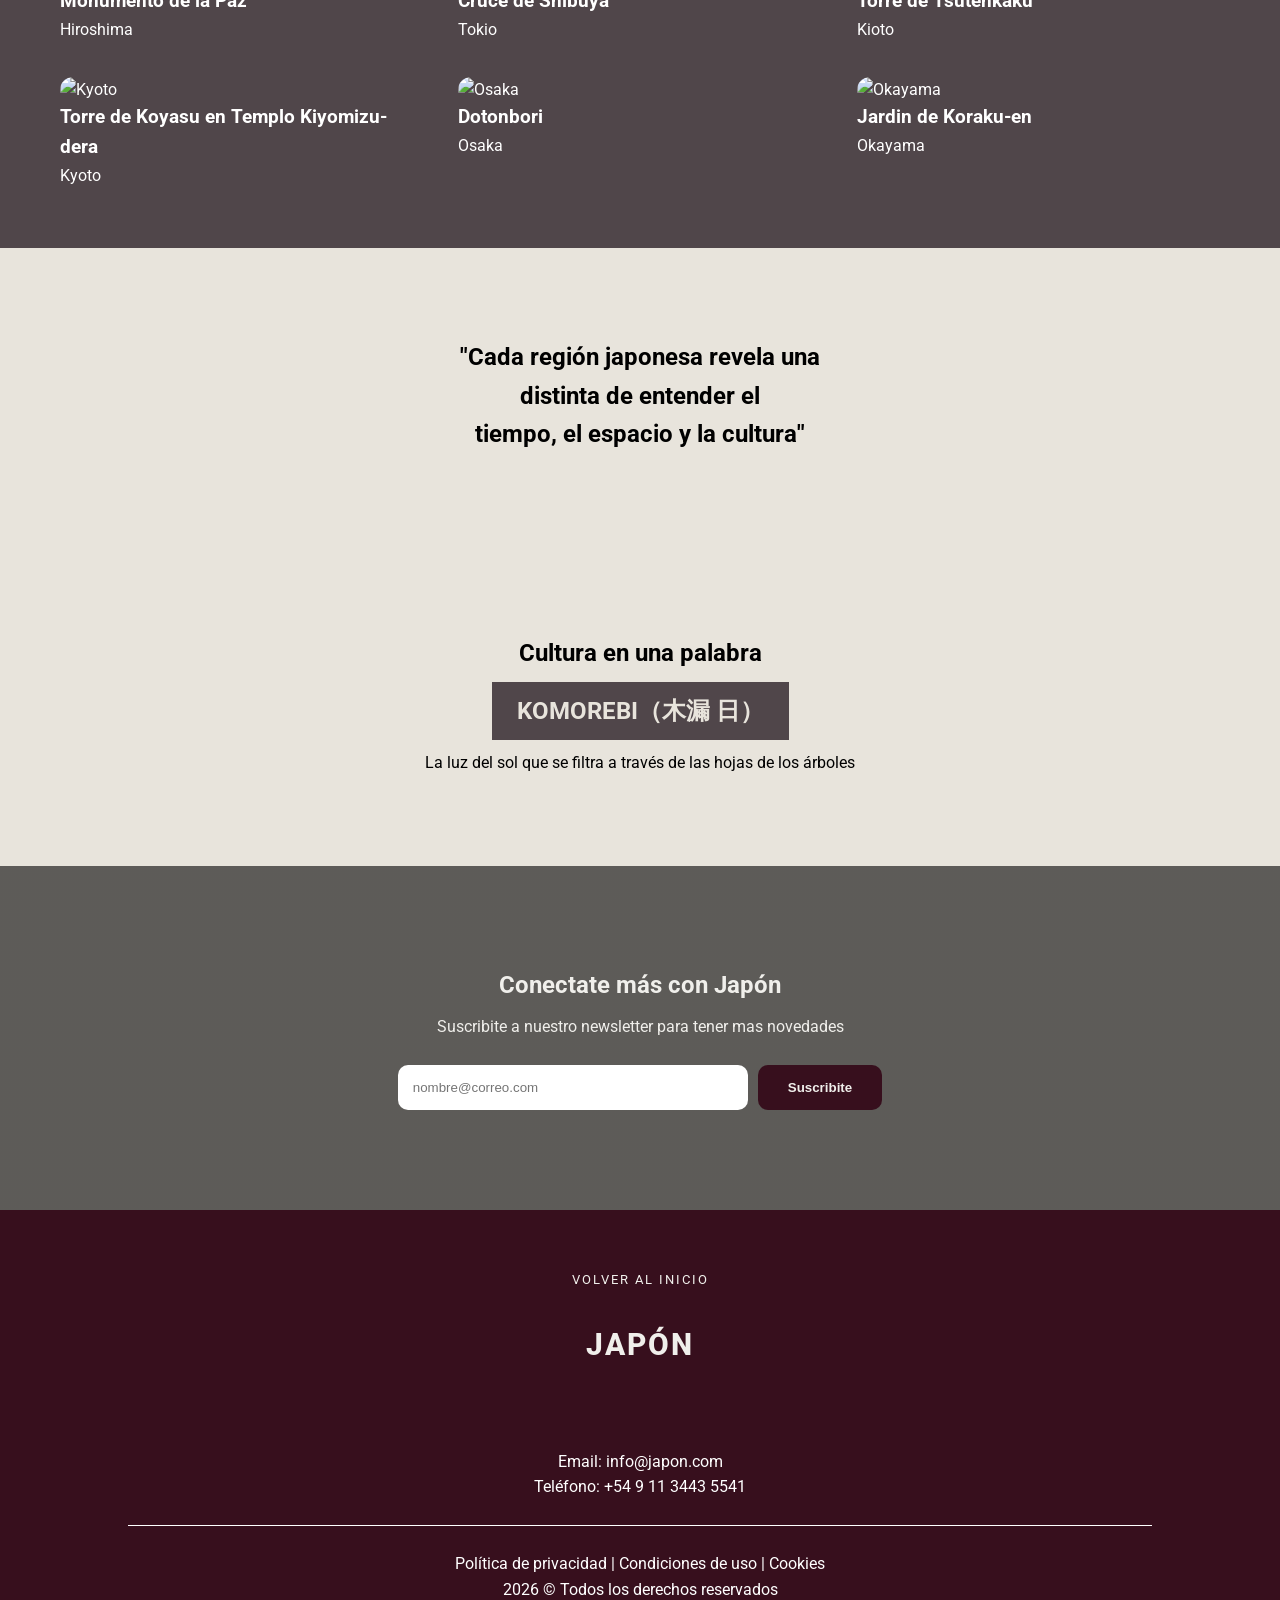
==== commit da6f4fcb: "Update index.html" ====
--- a/index.html
+++ b/index.html
@@ -13,6 +13,7 @@
             <a href="index.html">
                 <img src="img/logo.png" alt="Logo Japón" class="logo">
             </a>
+             <button id="menu-toggle">☰</button>
             <nav>
                 <ul>
                     <li><a href="index.html" class="active">Inicio</a></li>
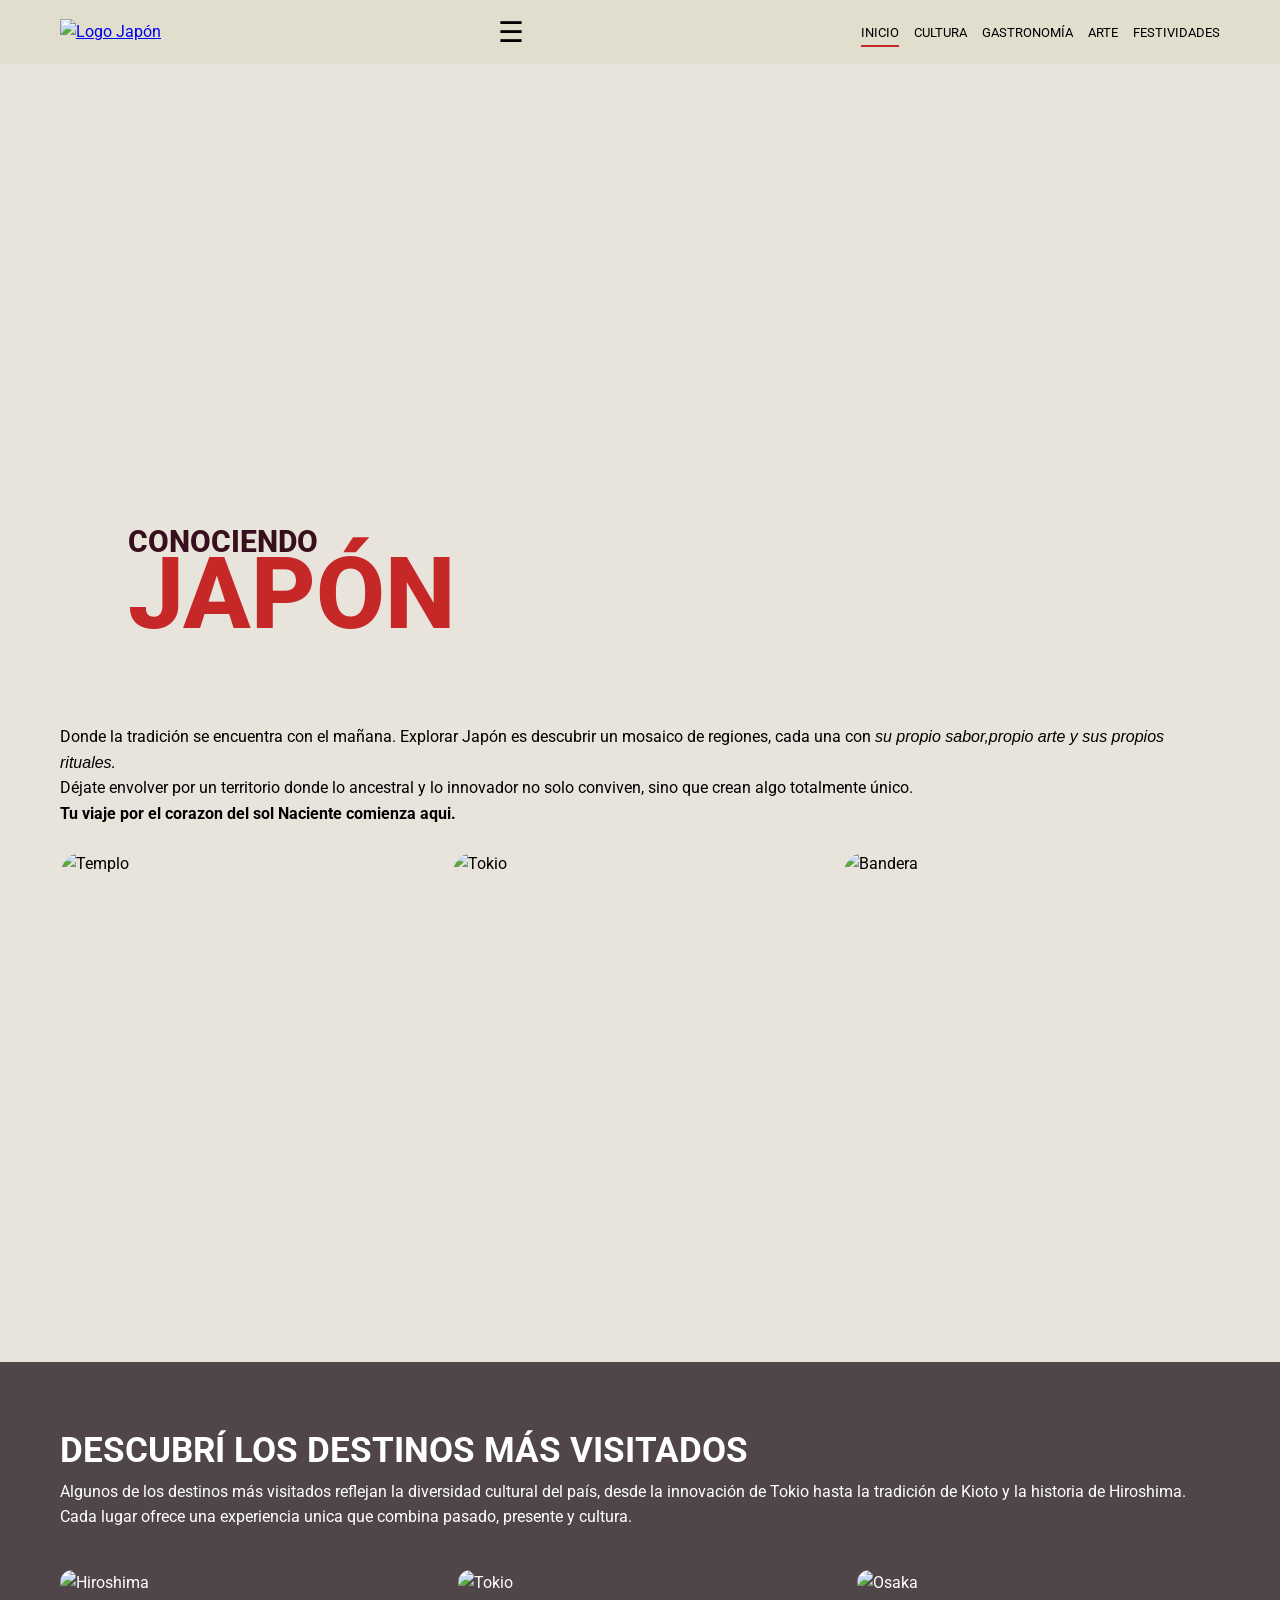
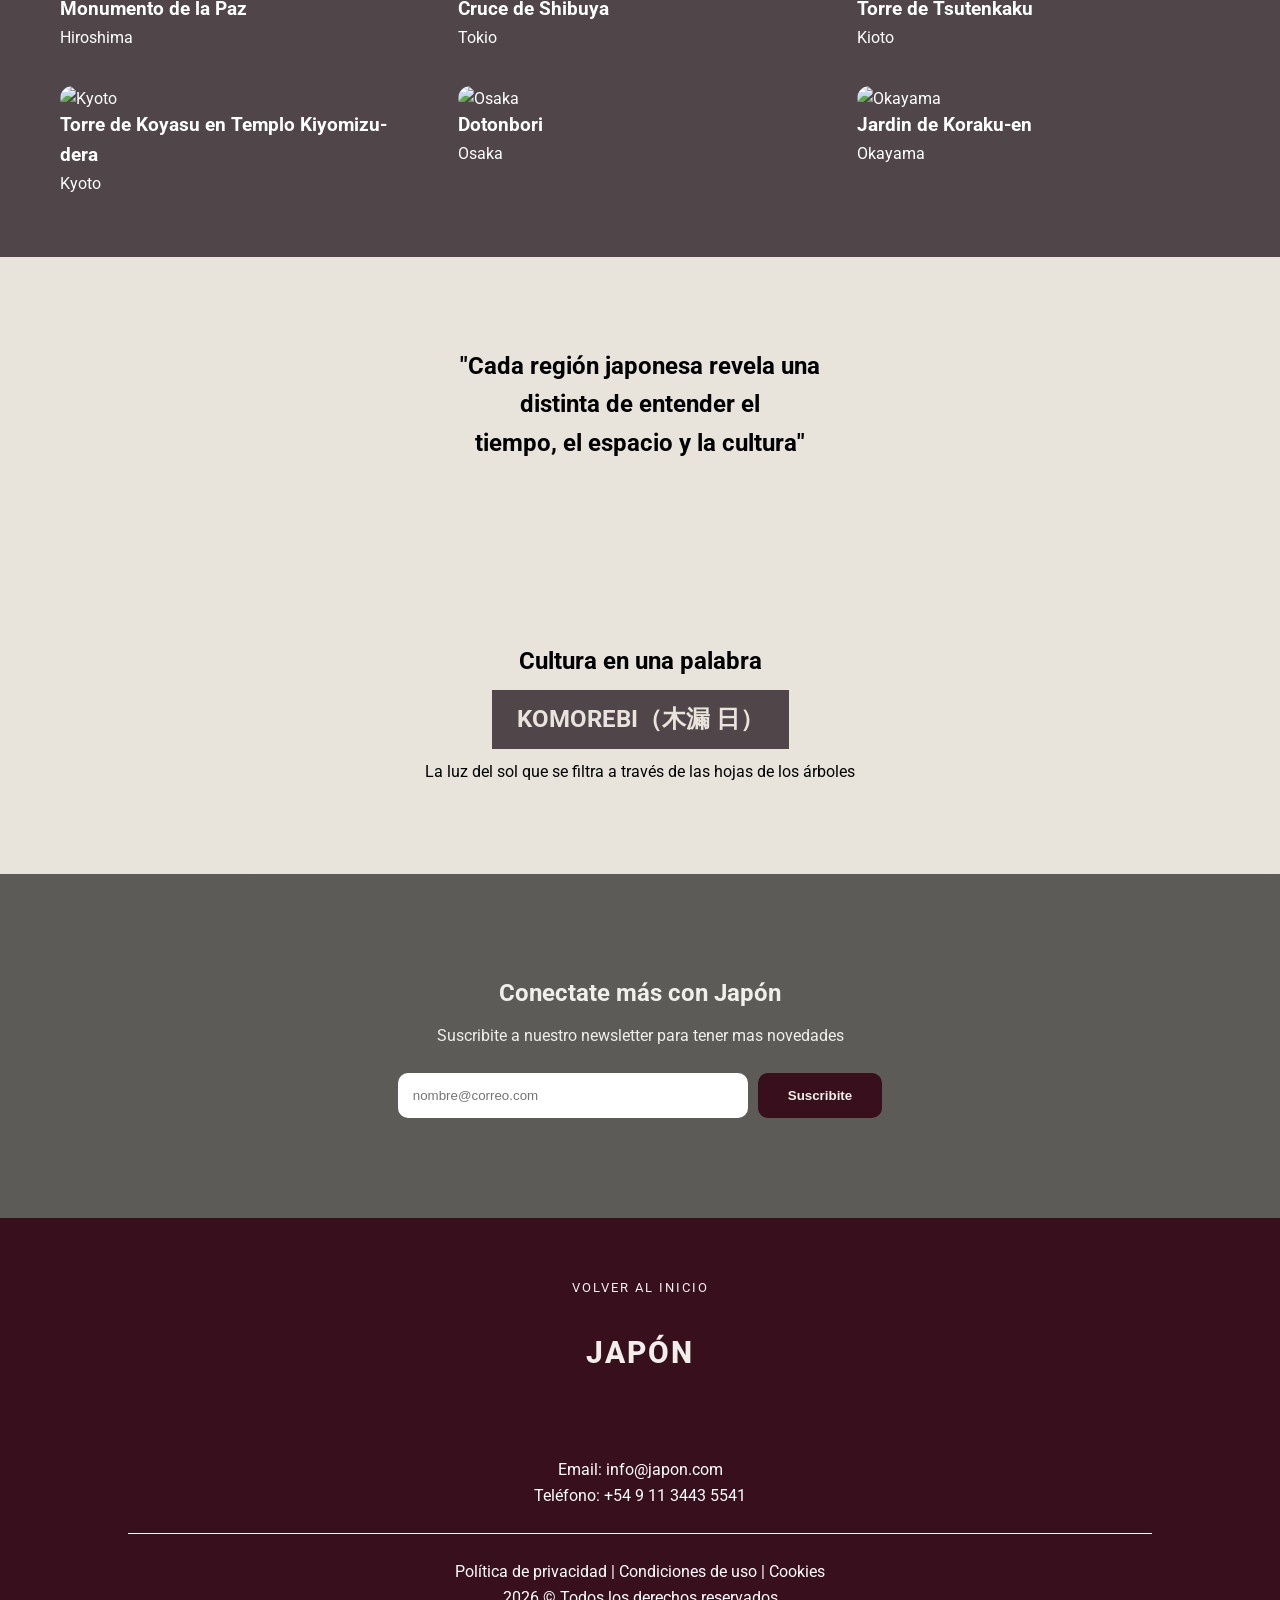
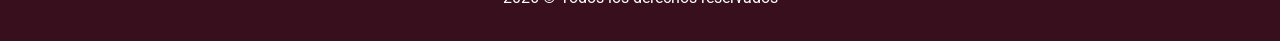
==== commit a33d59c0: "Update index.html" ====
--- a/index.html
+++ b/index.html
@@ -3,6 +3,7 @@
 <head>
     <meta charset="UTF-8">
     <meta name="viewport" content="width=device-width, initial-scale=1.0">
+    <script src="script.js" defer></script>
     <title>Japón</title>
     <link rel="stylesheet" href="estilos.css">
 </head>
--- a/estilos.css
+++ b/estilos.css
@@ -63,6 +63,14 @@
   gap: 15px;
   justify-content: space-between;
   align-items: center;
+}
+#menu-toggle {
+    background: none;
+    border: none;
+    font-size: 1.8rem;
+    color: var(--vinotinto);
+    cursor: pointer;
+    display: block;
 }
 
 nav ul {
